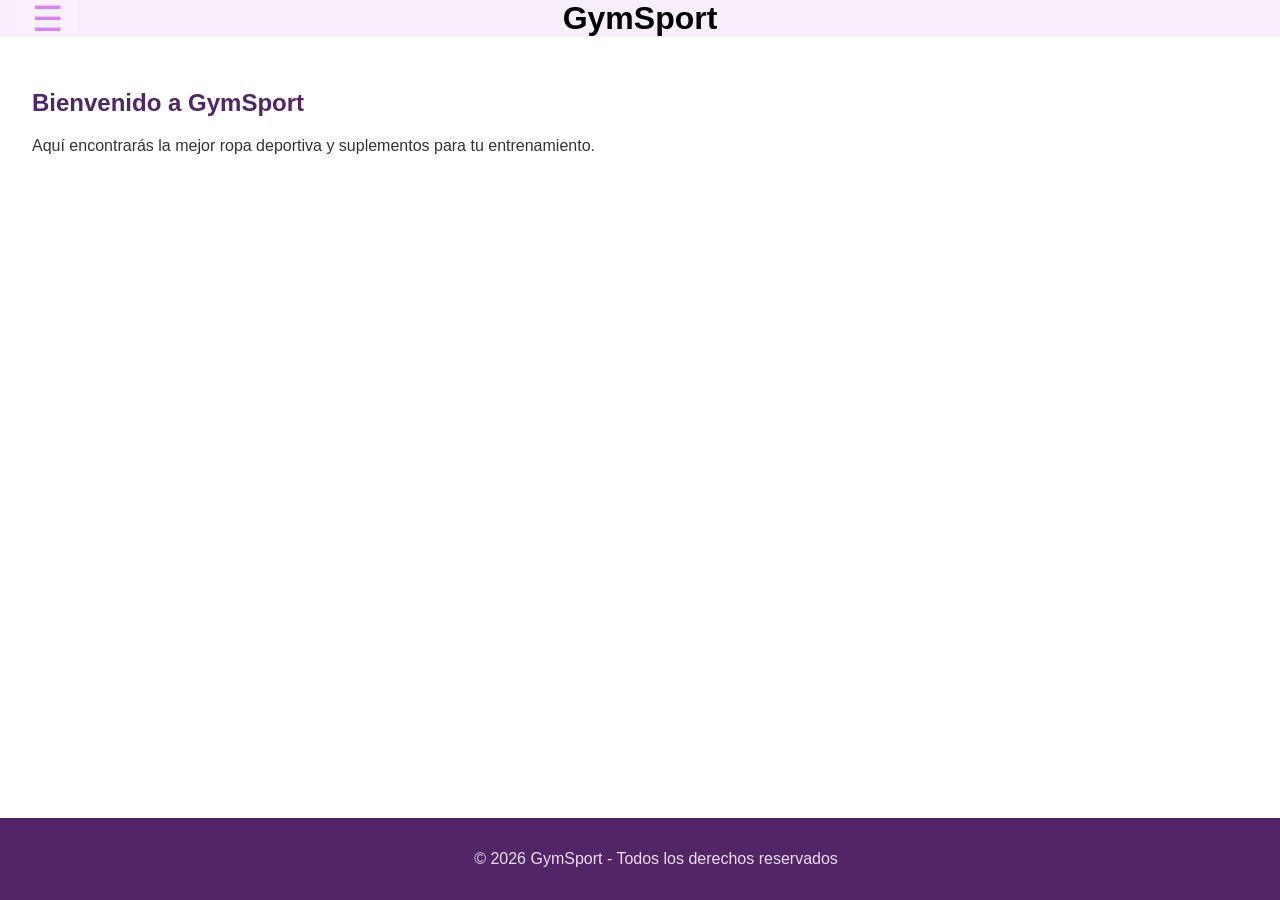
==== index.html @ b19ffcbe "actualizacion de el side bar" ====
<!DOCTYPE html>
<html lang="es">
<head>
    <meta charset="UTF-8">
    <meta name="viewport" content="width=device-width, initial-scale=1.0">
    <title>GymSport - Tienda Deportiva</title>
    <link rel="stylesheet" href="components/header/header.css">
    <link rel="stylesheet" href="components/footer/footer.css">
    <link rel="stylesheet" href="components/sidebar/sidebar.css">
    <link rel="stylesheet" href="css/index.css">
</head>
<body>
    <div id="header-placeholder"></div>
    
    <div class="main-container">
        <div id="sidebar-placeholder"></div>
        <main class="content">
            <h2>Bienvenido a GymSport</h2>
            <p>Aquí encontrarás la mejor ropa deportiva y suplementos para tu entrenamiento.</p>
        </main>
    </div>

    <div id="footer-placeholder"></div>
    <div id="sidebar-placeholder"></div>
    <div id="sidebar-overlay" class="sidebar-overlay"></div>

    <script src="js/main.js"></script>
</body>
</html>
---- components/header/header.css ----
.site-header {
    display: flex;
    align-items: center;
    justify-content: center;
    position: relative;
}
.hamburger {
    background: rgba(255, 255, 255, 0.15);  
    border: none;
    border-radius: 8px;                     
    color: rgba(177, 11, 223, 0.466);                             
    font-size: 2.2rem;                        
    cursor: pointer;
    position: absolute;
    left: 1rem;
    top: 50%;
    transform: translateY(-50%);
    padding: 0.5rem 1rem;                     
    line-height: 1;
    transition: background 0.3s, opacity 0.3s;
    z-index: 10;                              
}

.hamburger:hover {
    background: rgba(255, 255, 255, 0.3);     
}

.hamburger:active {
    background: rgba(255, 255, 255, 0.4);
}
.logo h1 {
    margin: 0;
}
---- components/footer/footer.css ----
.site-footer {
    background-color: #522566; 
    color: #EADFF0; 
    text-align: center;
    padding: 1rem;
    position: relative;
    bottom: 0;
    width: 100%;
}
---- components/sidebar/sidebar.css ----
.sidebar-overlay {
    position: fixed;
    top: 0;
    left: 0;
    width: 100%;
    height: 100%;
    background: rgba(0, 0, 0, 0.5);
    z-index: 998;
    display: none;
}
.sidebar-overlay.active {
    display: block;
}


.sidebar {
    position: fixed;
    top: 0;
    left: -250px; 
    width: 250px;
    height: 100%;
    background-color: #EADFF0;
    transition: left 0.3s ease;
    z-index: 999;
}
.sidebar.active {
    left: 0;
}

.sidebar nav ul {
    list-style: none;
    padding: 0;
    margin-top: 3rem; 
}
.sidebar nav ul li {
    margin-bottom: 0.5rem;
}
.sidebar nav ul li a {
    text-decoration: none;
    color: #522566;
    font-weight: bold;
    display: block;
    padding: 0.5rem;
    border-radius: 4px;
    transition: background 0.3s;
}
.sidebar nav ul li a:hover {
    background-color: #AD74C3;
    color: #F8EDFB;
}
---- css/index.css ----
body {
    margin: 0;
    font-family: -apple-system, BlinkMacSystemFont, "Segoe UI", Roboto, sans-serif;
    display: flex;
    flex-direction: column;
    min-height: 100vh;
    background-color: #F8EDFB; 
}
.main-container {
    display: flex;
    flex: 1;
}
.content {
    flex: 1;
    padding: 2rem;
    background-color: white;
}
.content h2 {
    color: #522566;
}
.content p {
    color: #333; 
}
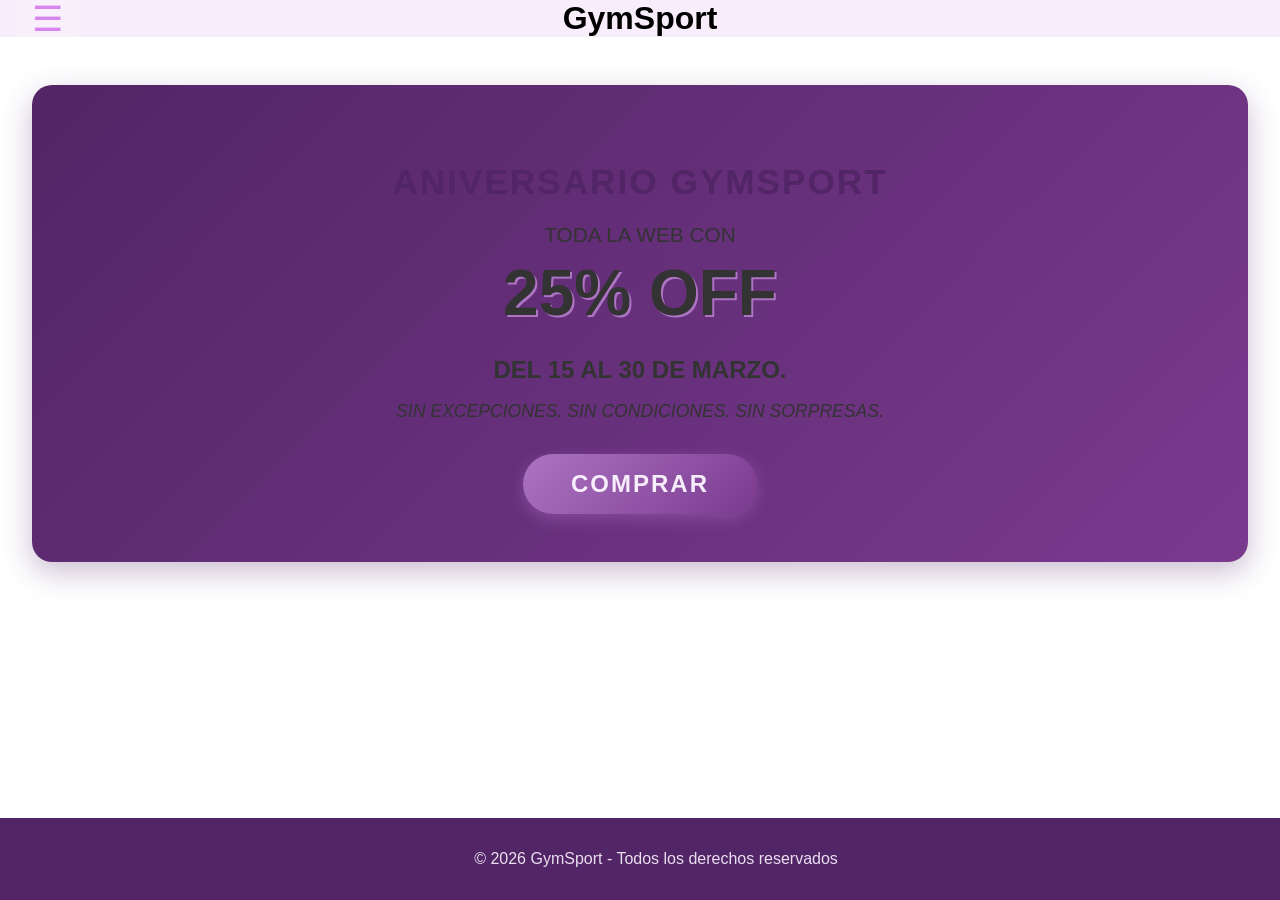
==== commit a6fb0276: "creacion diseño de pagina" ====
--- a/index.html
+++ b/index.html
@@ -15,9 +15,15 @@
     <div class="main-container">
         <div id="sidebar-placeholder"></div>
         <main class="content">
-            <h2>Bienvenido a GymSport</h2>
-            <p>Aquí encontrarás la mejor ropa deportiva y suplementos para tu entrenamiento.</p>
-        </main>
+    <section class="hero-banner">
+        <h2 class="hero-title">ANIVERSARIO GymSport</h2>
+        <p class="hero-subtitle">TODA LA WEB CON</p>
+        <p class="hero-offer">25% OFF</p>
+        <p class="hero-dates">DEL 15 AL 30 DE MARZO.</p>
+        <p class="hero-message">SIN EXCEPCIONES. SIN CONDICIONES. SIN SORPRESAS.</p>
+        <a href="productos.html" class="hero-btn">COMPRAR</a>
+    </section>
+</main>
     </div>
 
     <div id="footer-placeholder"></div>
--- a/css/index.css
+++ b/css/index.css
@@ -20,4 +20,93 @@
 }
 .content p {
     color: #333; 
+}
+
+.hero-banner {
+    background: linear-gradient(135deg, #522566 0%, #7A3A8E 100%);
+    color: #F8EDFB;
+    padding: 3rem 2rem;
+    border-radius: 20px;
+    text-align: center;
+    box-shadow: 0 10px 30px rgba(82, 37, 102, 0.3);
+    margin: 1rem 0;
+}
+
+.hero-title {
+    font-size: 2.2rem;
+    font-weight: 800;
+    margin-bottom: 0.5rem;
+    color: #F8EDFB;
+    text-transform: uppercase;
+    letter-spacing: 2px;
+}
+
+.hero-subtitle {
+    font-size: 1.3rem;
+    margin-bottom: 0.5rem;
+    color: #EADFF0;
+}
+
+.hero-offer {
+    font-size: 4rem;
+    font-weight: 900;
+    margin: 0.5rem 0;
+    color: #F8EDFB;
+    text-shadow: 2px 2px 0 #AD74C3;
+    line-height: 1.2;
+}
+
+.hero-dates {
+    font-size: 1.5rem;
+    font-weight: 600;
+    margin-bottom: 0.5rem;
+    color: #EADFF0;
+}
+
+.hero-message {
+    font-size: 1.1rem;
+    margin-bottom: 2rem;
+    color: #F8EDFB;
+    max-width: 600px;
+    margin-left: auto;
+    margin-right: auto;
+    font-style: italic;
+}
+
+.hero-btn {
+    display: inline-block;
+    background: linear-gradient(135deg, #AD74C3, #7A3A8E);
+    color: #F8EDFB;
+    font-weight: bold;
+    font-size: 1.5rem;
+    padding: 1rem 3rem;
+    border-radius: 50px;
+    text-decoration: none;
+    text-transform: uppercase;
+    letter-spacing: 2px;
+    box-shadow: 0 5px 15px rgba(173, 116, 195, 0.4);
+    transition: transform 0.3s, box-shadow 0.3s;
+}
+
+.hero-btn:hover {
+    transform: translateY(-3px);
+    box-shadow: 0 10px 25px rgba(173, 116, 195, 0.6);
+}
+
+.hero-btn:active {
+    transform: scale(0.98);
+}
+
+/* Ajuste responsive */
+@media (max-width: 768px) {
+    .hero-offer {
+        font-size: 3rem;
+    }
+    .hero-title {
+        font-size: 1.8rem;
+    }
+    .hero-btn {
+        font-size: 1.2rem;
+        padding: 0.8rem 2rem;
+    }
 }
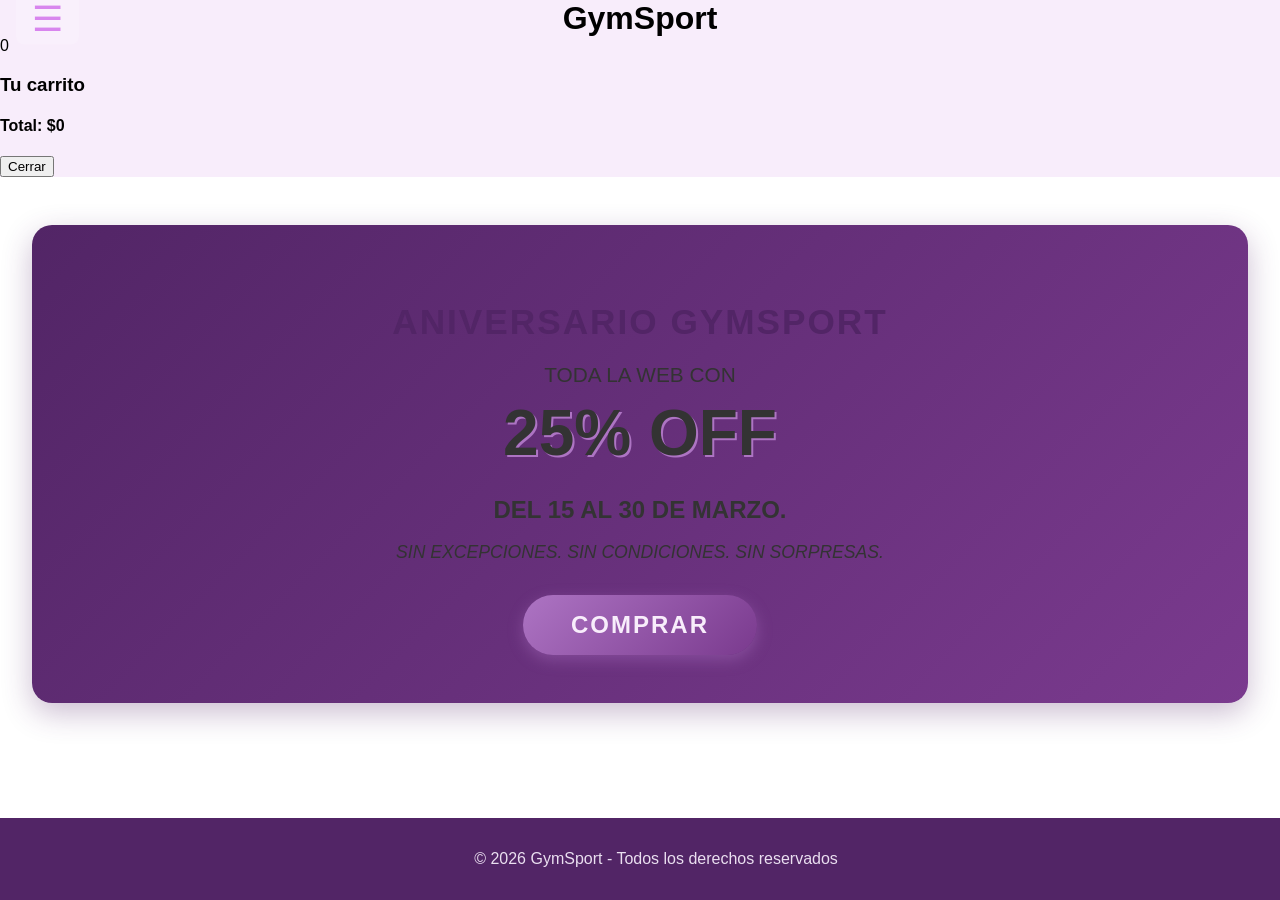
==== commit 343a1c94: "Add cart icon and cart panel to index.html Se agregó un icono de carro de compras, donde se mostrará" ====
--- a/index.html
+++ b/index.html
@@ -11,6 +11,18 @@
 </head>
 <body>
     <div id="header-placeholder"></div>
+    <div class="cart-icon" onclick="toggleCart()">
+    <span id="cart-count">0</span>
+    </div>
+
+    <div id="cart-panel" class="cart-panel">
+    <h3>Tu carrito</h3>
+    <div id="cart-items"></div>
+
+    <h4>Total: $<span id="cart-total">0</span></h4>
+
+    <button onclick="toggleCart()">Cerrar</button>
+</div>
     
     <div class="main-container">
         <div id="sidebar-placeholder"></div>
@@ -32,4 +44,4 @@
 
     <script src="js/main.js"></script>
 </body>
-</html>+</html>
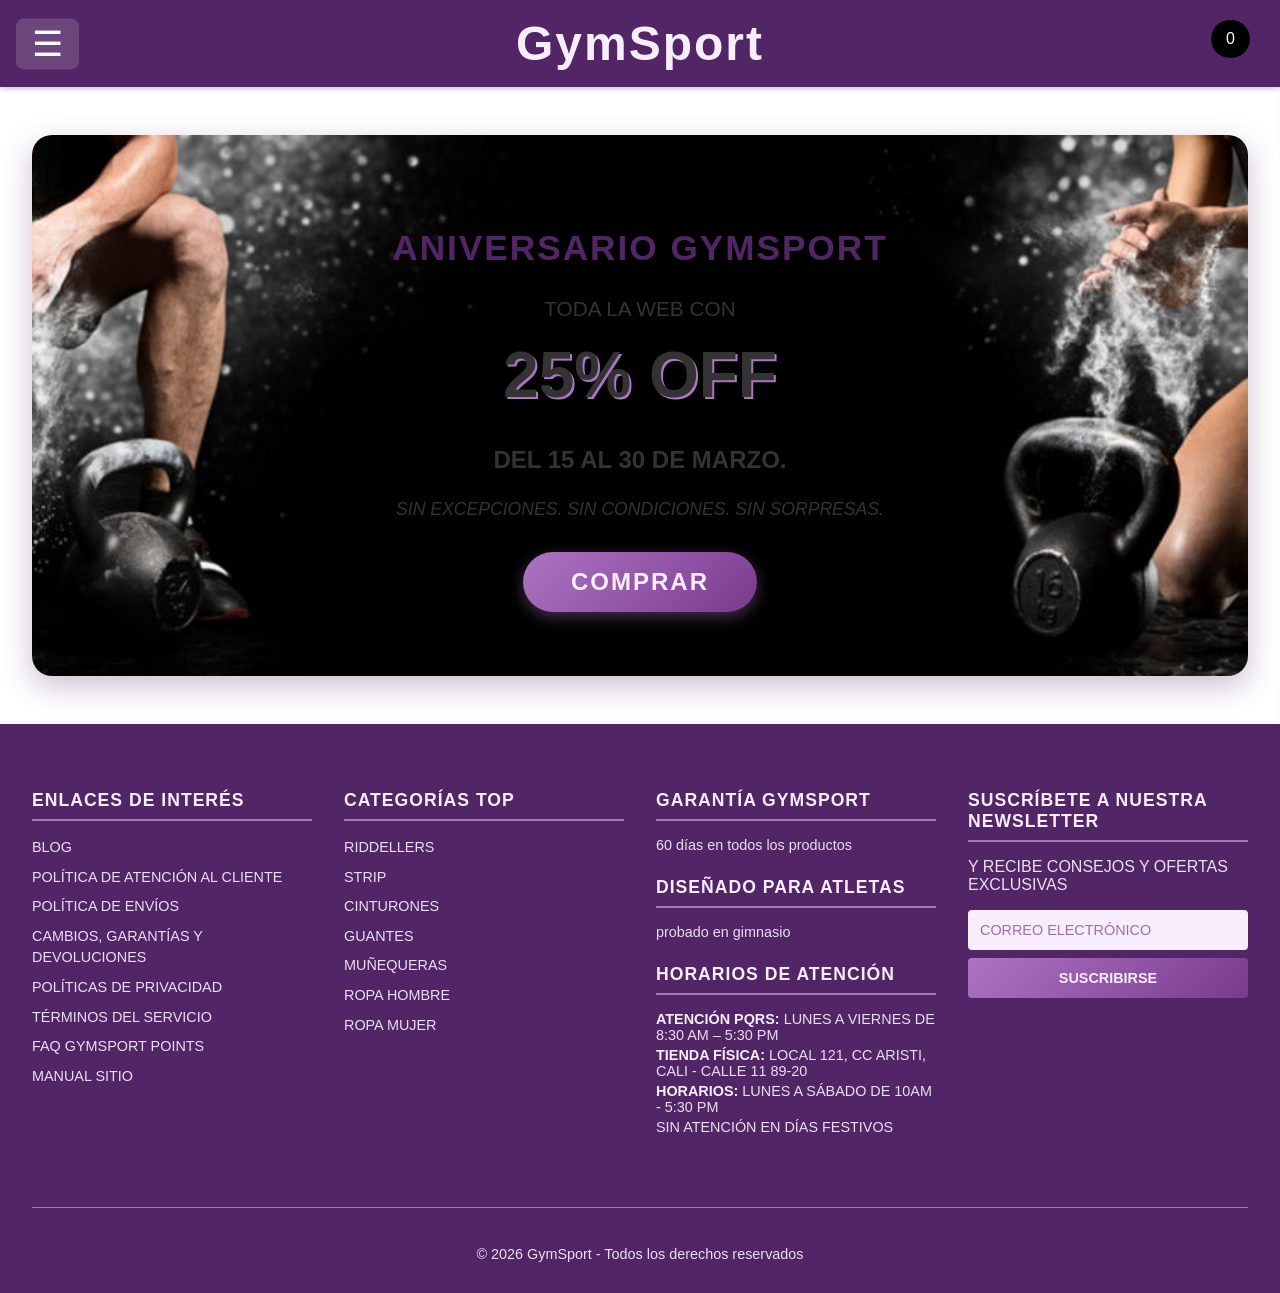
==== commit de7380f3: "logo de la pestaña" ====
--- a/index.html
+++ b/index.html
@@ -4,17 +4,20 @@
     <meta charset="UTF-8">
     <meta name="viewport" content="width=device-width, initial-scale=1.0">
     <title>GymSport - Tienda Deportiva</title>
+    <link rel="icon" type="image/png" href="/img/gym.png">
     <link rel="stylesheet" href="components/header/header.css">
     <link rel="stylesheet" href="components/footer/footer.css">
     <link rel="stylesheet" href="components/sidebar/sidebar.css">
     <link rel="stylesheet" href="css/index.css">
 </head>
 <body>
+    
     <div id="header-placeholder"></div>
+    
     <div class="cart-icon" onclick="toggleCart()">
     <span id="cart-count">0</span>
     </div>
-
+    
     <div id="cart-panel" class="cart-panel">
     <h3>Tu carrito</h3>
     <div id="cart-items"></div>
@@ -23,7 +26,6 @@
 
     <button onclick="toggleCart()">Cerrar</button>
 </div>
-    
     <div class="main-container">
         <div id="sidebar-placeholder"></div>
         <main class="content">
--- a/components/header/header.css
+++ b/components/header/header.css
@@ -1,28 +1,33 @@
 .site-header {
+    background-color: #522566;
+    color: #F8EDFB;
+    padding: 1rem;
+    text-align: center;
+    box-shadow: 0 2px 5px rgba(0,0,0,0.2);
+    position: relative;
     display: flex;
     align-items: center;
     justify-content: center;
-    position: relative;
 }
 .hamburger {
-    background: rgba(255, 255, 255, 0.15);  
+    background: rgba(255, 255, 255, 0.15);
     border: none;
-    border-radius: 8px;                     
-    color: rgba(177, 11, 223, 0.466);                             
-    font-size: 2.2rem;                        
+    border-radius: 8px;
+    color: white;
+    font-size: 2.2rem;
     cursor: pointer;
     position: absolute;
     left: 1rem;
     top: 50%;
     transform: translateY(-50%);
-    padding: 0.5rem 1rem;                     
+    padding: 0.5rem 1rem;
     line-height: 1;
     transition: background 0.3s, opacity 0.3s;
-    z-index: 10;                              
+    z-index: 10;
 }
 
 .hamburger:hover {
-    background: rgba(255, 255, 255, 0.3);     
+    background: rgba(255, 255, 255, 0.3);
 }
 
 .hamburger:active {
@@ -30,4 +35,7 @@
 }
 .logo h1 {
     margin: 0;
+    font-size: 3rem; 
+    font-weight: 800; 
+    letter-spacing: 2px; 
 }
--- a/components/footer/footer.css
+++ b/components/footer/footer.css
@@ -1,9 +1,132 @@
 .site-footer {
     background-color: #522566; 
-    color: #EADFF0; 
+    color: #F8EDFB;             
+    padding: 3rem 2rem 1rem;
+    font-family: -apple-system, BlinkMacSystemFont, "Segoe UI", Roboto, sans-serif;
+}
+
+.footer-container {
+    display: grid;
+    grid-template-columns: repeat(auto-fit, minmax(200px, 1fr));
+    gap: 2rem;
+    max-width: 1400px;
+    margin: 0 auto;
+}
+
+.footer-col h3 {
+    color: #F8EDFB;
+    font-size: 1.1rem;
+    font-weight: 600;
+    margin-bottom: 1rem;
+    letter-spacing: 1px;
+    border-bottom: 2px solid #AD74C3;  
+    padding-bottom: 0.5rem;
+}
+
+.footer-col ul {
+    list-style: none;
+    padding: 0;
+    margin: 0;
+}
+
+.footer-col ul li {
+    margin-bottom: 0.5rem;
+    font-size: 0.9rem;
+}
+
+.footer-col ul li a {
+    color: #EADFF0;  
+    text-decoration: none;
+    transition: color 0.3s;
+}
+
+.footer-col ul li a:hover {
+    color: #F8EDFB;
+    text-decoration: underline;
+}
+
+
+.footer-col ul li {
+    color: #EADFF0;
+    line-height: 1.5;
+}
+
+
+.garantia, .disenado, .horarios {
+    margin-bottom: 1.5rem;
+}
+
+.garantia p, .disenado p, .horarios p {
+    margin: 0.25rem 0;
+    color: #EADFF0;
+    font-size: 0.9rem;
+}
+
+.horarios p strong {
+    color: #F8EDFB;
+    font-weight: 600;
+}
+
+
+.newsletter p {
+    color: #EADFF0;
+    margin-bottom: 1rem;
+}
+
+.newsletter-form {
+    display: flex;
+    flex-direction: column;
+    gap: 0.5rem;
+}
+
+.newsletter-form input {
+    padding: 0.75rem;
+    border: none;
+    border-radius: 4px;
+    background-color: #F8EDFB;
+    color: #522566;
+    font-size: 0.9rem;
+}
+
+.newsletter-form input::placeholder {
+    color: #7A3A8E;
+    opacity: 0.7;
+}
+
+.newsletter-form button {
+    padding: 0.75rem;
+    border: none;
+    border-radius: 4px;
+    background: linear-gradient(135deg, #AD74C3, #7A3A8E);
+    color: #F8EDFB;
+    font-weight: bold;
+    font-size: 0.9rem;
+    cursor: pointer;
+    transition: opacity 0.3s;
+}
+
+.newsletter-form button:hover {
+    opacity: 0.9;
+}
+
+
+.footer-bottom {
     text-align: center;
-    padding: 1rem;
-    position: relative;
-    bottom: 0;
-    width: 100%;
+    margin-top: 3rem;
+    padding-top: 1.5rem;
+    border-top: 1px solid #AD74C3;
+    color: #EADFF0;
+    font-size: 0.9rem;
+}
+
+
+@media (max-width: 768px) {
+    .footer-container {
+        grid-template-columns: 1fr;
+        gap: 1.5rem;
+    }
+    
+    .site-footer {
+        padding: 2rem 1rem;
+    }
 }
--- a/css/index.css
+++ b/css/index.css
@@ -5,6 +5,12 @@
     flex-direction: column;
     min-height: 100vh;
     background-color: #F8EDFB; 
+}
+
+html, body {
+    overflow-x: hidden;
+    width: 100%;
+    max-width: 100%;
 }
 .main-container {
     display: flex;
@@ -23,14 +29,33 @@
 }
 
 .hero-banner {
-    background: linear-gradient(135deg, #522566 0%, #7A3A8E 100%);
-    color: #F8EDFB;
-    padding: 3rem 2rem;
+   
+    background-image: url('/img/Banner-gym.png'); 
+    background-size: cover;
+    background-position: center;
+    background-repeat: no-repeat;
+    
+    
+    padding: 4rem 2rem;
     border-radius: 20px;
     text-align: center;
     box-shadow: 0 10px 30px rgba(82, 37, 102, 0.3);
     margin: 1rem 0;
+    
+    
+    position: relative;
+    color: #F8EDFB;
+    min-height: 400px;           
+    display: flex;
+    flex-direction: column;
+    justify-content: center;
+    align-items: center;
+    
+    
+    box-sizing: border-box;
+    max-width: 100%;
 }
+
 
 .hero-title {
     font-size: 2.2rem;
@@ -109,4 +134,45 @@
         font-size: 1.2rem;
         padding: 0.8rem 2rem;
     }
-}+}
+
+.cart-icon {
+    position: fixed;
+    top: 20px;
+    right: 30px;
+    background: black;
+    color: white;
+    padding: 10px 15px;
+    border-radius: 20px;
+    cursor: pointer;
+    z-index: 1000;
+}
+
+.cart-panel {
+    position: fixed;
+    top: 0;
+    right: -350px;
+    width: 300px;
+    height: 100%;
+    background: white;
+    box-shadow: -2px 0 10px rgba(0,0,0,0.3);
+    padding: 20px;
+    transition: 0.3s;
+    z-index: 999;
+}
+
+.cart-panel.active {
+    right: 0;
+}
+
+.cart-item {
+    border-bottom: 1px solid #ccc;
+    padding: 10px 0;
+}
+
+.cart-item button {
+    background: red;
+    color: white;
+    border: none;
+    cursor: pointer;
+}
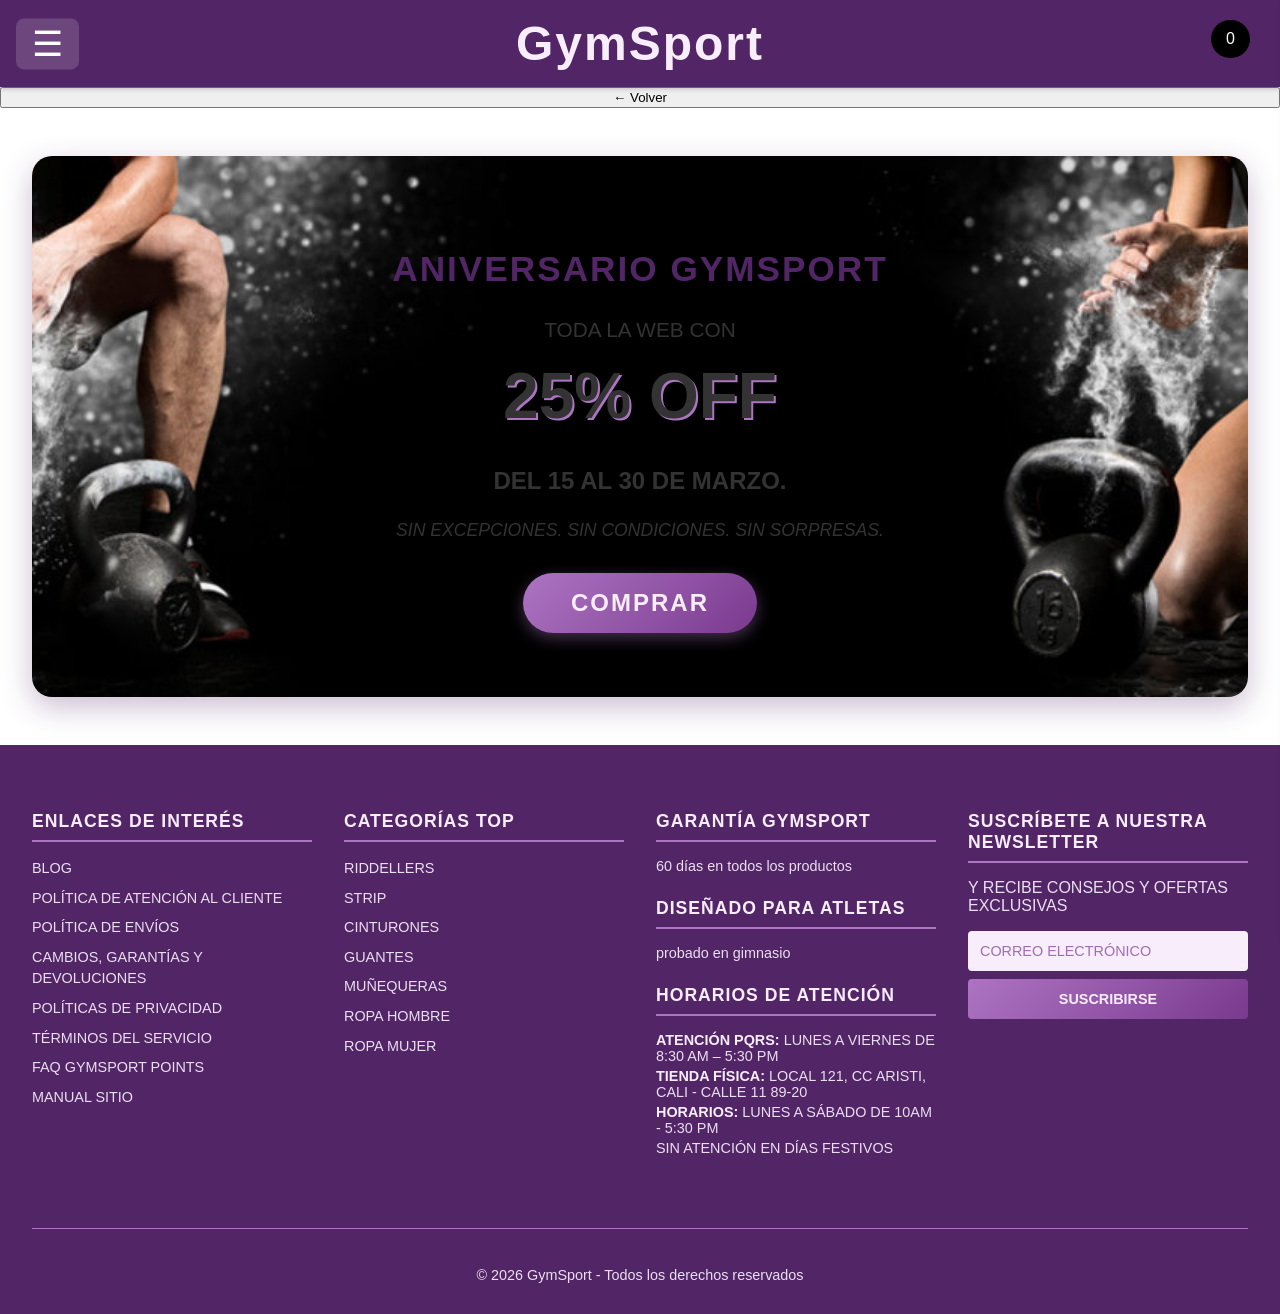
==== commit 36c062da: "Add back button to index.html" ====
--- a/index.html
+++ b/index.html
@@ -13,6 +13,7 @@
 <body>
     
     <div id="header-placeholder"></div>
+    <button class="back-btn" onclick="goBack()">← Volver</button>
     
     <div class="cart-icon" onclick="toggleCart()">
     <span id="cart-count">0</span>
@@ -35,7 +36,7 @@
         <p class="hero-offer">25% OFF</p>
         <p class="hero-dates">DEL 15 AL 30 DE MARZO.</p>
         <p class="hero-message">SIN EXCEPCIONES. SIN CONDICIONES. SIN SORPRESAS.</p>
-        <a href="productos.html" class="hero-btn">COMPRAR</a>
+        <a href="documento-sidebar/accesorios/accesorios.html" class="hero-btn">COMPRAR</a>
     </section>
 </main>
     </div>
--- a/components/sidebar/sidebar.css
+++ b/components/sidebar/sidebar.css
@@ -47,4 +47,8 @@
 .sidebar nav ul li a:hover {
     background-color: #AD74C3;
     color: #F8EDFB;
-}+}
+
+.sidebar a :hover{
+    
+}
--- a/css/index.css
+++ b/css/index.css
@@ -122,7 +122,6 @@
     transform: scale(0.98);
 }
 
-/* Ajuste responsive */
 @media (max-width: 768px) {
     .hero-offer {
         font-size: 3rem;
@@ -176,3 +175,7 @@
     border: none;
     cursor: pointer;
 }
+
+.main{
+margin-left:250px;
+}
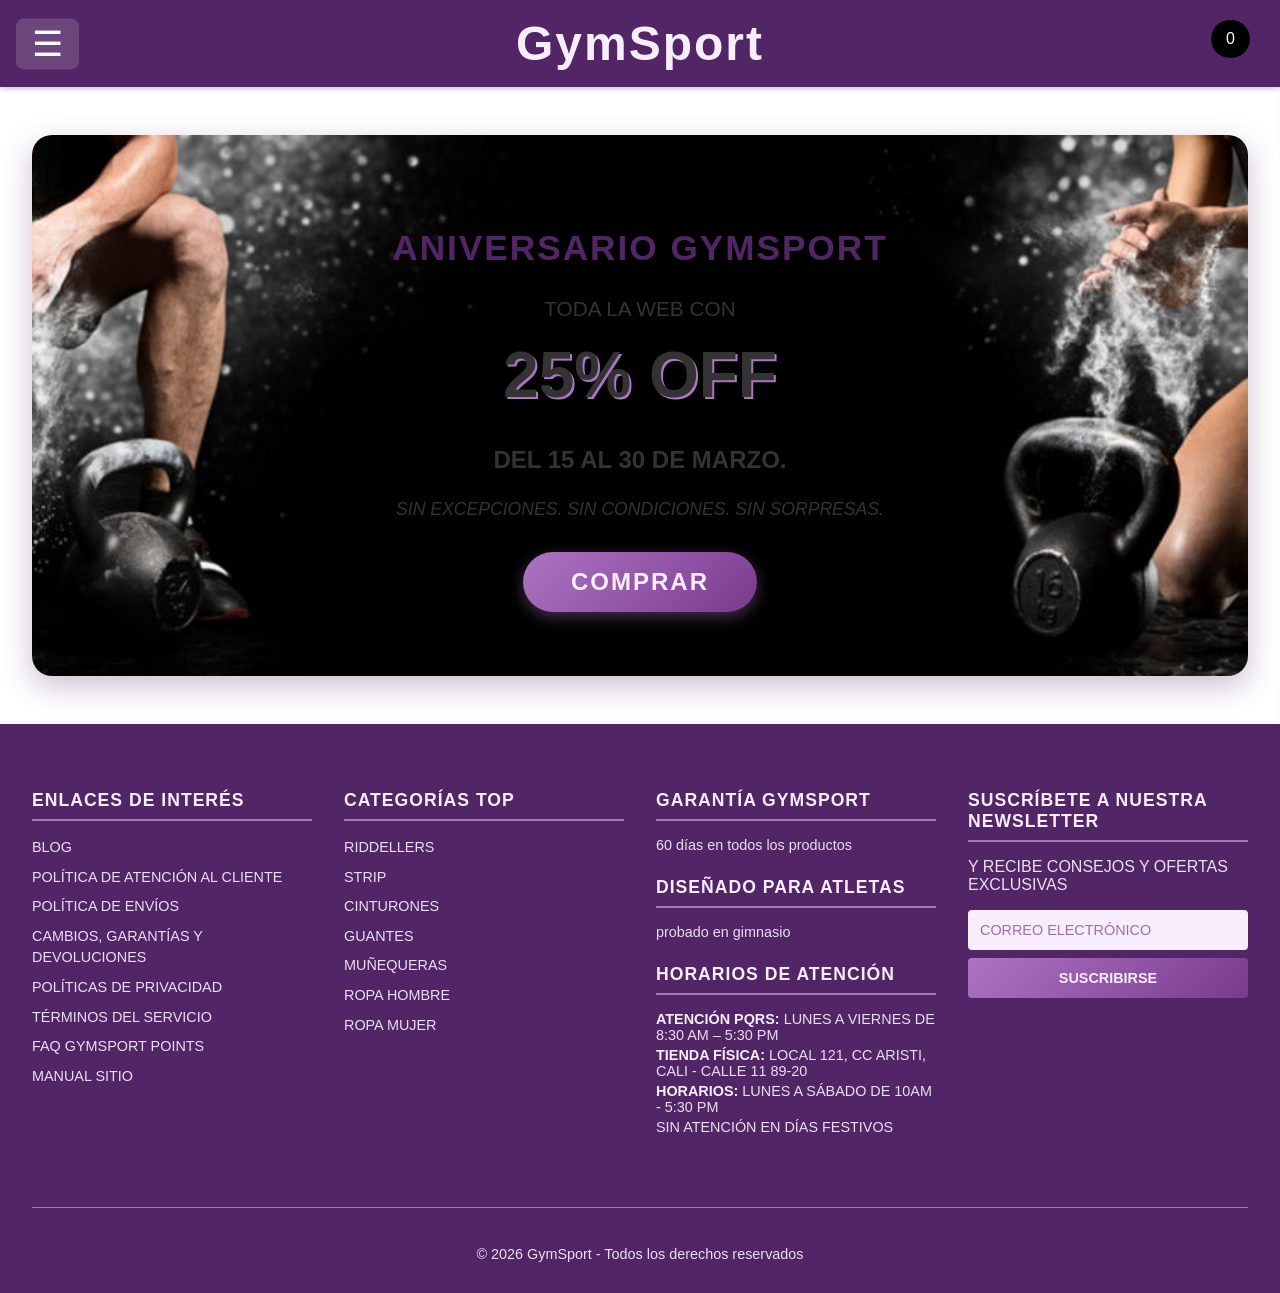
==== commit 7dfc1cff: "Update index.html" ====
--- a/index.html
+++ b/index.html
@@ -13,7 +13,7 @@
 <body>
     
     <div id="header-placeholder"></div>
-    <button class="back-btn" onclick="goBack()">← Volver</button>
+    
     
     <div class="cart-icon" onclick="toggleCart()">
     <span id="cart-count">0</span>
